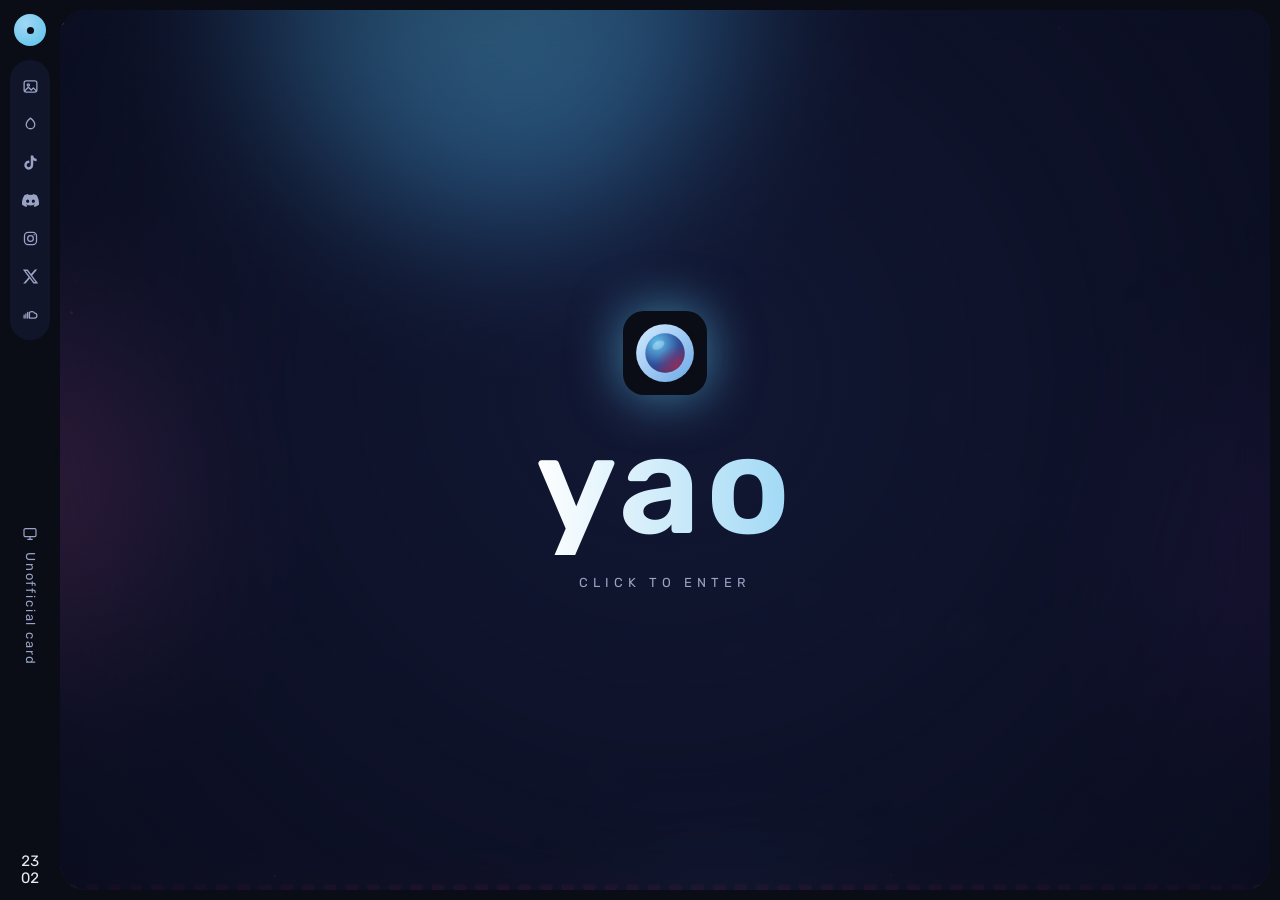
==== index.html @ 3c3188a4 "Add files via upload" ====
<!DOCTYPE html>
<html lang="pl">
<head>
<meta charset="utf-8">
<meta name="viewport" content="width=device-width, initial-scale=1">
<title>yao</title>
<meta name="description" id="desc" content="">
<meta name="theme-color" content="#0a0d16">
<link rel="icon" type="image/svg+xml" href="img/favicon.svg">
<link rel="icon" type="image/png" sizes="32x32" href="img/favicon-32.png">
<link rel="icon" type="image/png" sizes="16x16" href="img/favicon-16.png">
<link rel="shortcut icon" href="img/favicon.ico">
<link rel="apple-touch-icon" href="img/apple-touch-icon.png">
<link rel="preconnect" href="https://fonts.googleapis.com"><link rel="preconnect" href="https://fonts.gstatic.com" crossorigin>
<link href="https://fonts.googleapis.com/css2?family=Rubik:ital,wght@0,300;0,400;0,500;0,600;1,300&display=swap" rel="stylesheet">
<link rel="stylesheet" href="css/style.css">
</head>
<body>
<nav class="bar" aria-label="Links">
 <div class="ico on" aria-hidden="true"><svg viewBox="0 0 24 24"><circle cx="12" cy="12" r="5"/></svg></div>
 <div class="pill">
  <button class="ico" id="bgb" type="button" aria-label="Tło / Background"><svg viewBox="0 0 24 24" style="fill:none;stroke:currentColor;stroke-width:1.8;stroke-linecap:round;stroke-linejoin:round"><rect x="3" y="4" width="18" height="16" rx="3"/><circle cx="9" cy="10" r="1.6"/><path d="m4 18 5-5 4 4 3-3 4 4"/></svg></button>
  <button class="ico" id="ptb" type="button" aria-label="Płatki / Petals"><svg viewBox="0 0 24 24" style="fill:none;stroke:currentColor;stroke-width:1.8;stroke-linecap:round;stroke-linejoin:round"><path d="M12 3c4 3 6 6 6 9a6 6 0 0 1-12 0c0-3 2-6 6-9z"/></svg></button>
  <a class="ico" href="https://www.tiktok.com/@yaovfx" target="_blank" rel="noopener" aria-label="TikTok"><svg viewBox="0 0 24 24"><path d="M19.59 6.69a4.83 4.83 0 0 1-3.77-4.25V2h-3.45v13.67a2.89 2.89 0 0 1-5.2 1.74 2.89 2.89 0 0 1 2.31-4.64 2.93 2.93 0 0 1 .88.13V9.4a6.84 6.84 0 0 0-1-.05A6.33 6.33 0 0 0 5 20.1a6.34 6.34 0 0 0 10.86-4.43v-7a8.16 8.16 0 0 0 4.77 1.52v-3.4a4.85 4.85 0 0 1-1.04-.1z"/></svg></a>
  <a class="ico" href="https://discord.com/users/949751802386079844" target="_blank" rel="noopener" aria-label="Discord"><svg viewBox="0 0 24 24"><path d="M20.317 4.37a19.79 19.79 0 0 0-4.885-1.515.074.074 0 0 0-.079.037c-.21.375-.444.864-.608 1.25a18.27 18.27 0 0 0-5.487 0 12.64 12.64 0 0 0-.617-1.25.077.077 0 0 0-.079-.037A19.74 19.74 0 0 0 3.677 4.37a.07.07 0 0 0-.032.027C.533 9.046-.32 13.58.099 18.057a.082.082 0 0 0 .031.057 19.9 19.9 0 0 0 5.993 3.03.078.078 0 0 0 .084-.028c.462-.63.874-1.295 1.226-1.994a.076.076 0 0 0-.041-.106 13.1 13.1 0 0 1-1.872-.892.077.077 0 0 1-.008-.128c.126-.094.252-.192.372-.291a.074.074 0 0 1 .078-.01c3.928 1.793 8.18 1.793 12.061 0a.074.074 0 0 1 .079.009c.12.099.246.198.373.292a.077.077 0 0 1-.006.127 12.3 12.3 0 0 1-1.873.892.077.077 0 0 0-.041.107c.36.698.772 1.362 1.225 1.993a.076.076 0 0 0 .084.028 19.84 19.84 0 0 0 6.002-3.03.077.077 0 0 0 .032-.054c.5-5.177-.838-9.674-3.549-13.66a.06.06 0 0 0-.031-.03zM8.02 15.33c-1.183 0-2.157-1.085-2.157-2.419 0-1.333.956-2.419 2.157-2.419 1.21 0 2.176 1.096 2.157 2.42 0 1.333-.956 2.418-2.157 2.418zm7.975 0c-1.183 0-2.157-1.085-2.157-2.419 0-1.333.955-2.419 2.157-2.419 1.21 0 2.176 1.096 2.157 2.42 0 1.333-.946 2.418-2.157 2.418z"/></svg></a>
  <a class="ico s" href="https://www.instagram.com/realpiotrus/" target="_blank" rel="noopener" aria-label="Instagram"><svg viewBox="0 0 24 24"><rect x="3.5" y="3.5" width="17" height="17" rx="5"/><circle cx="12" cy="12" r="4"/><path d="M17.3 6.7h.01"/></svg></a>
  <a class="ico" href="https://x.com/pi0truSS" target="_blank" rel="noopener" aria-label="X"><svg viewBox="0 0 24 24"><path d="M18.244 2.25h3.308l-7.227 8.26 8.502 11.24H16.17l-5.214-6.817L4.99 21.75H1.68l7.73-8.835L1.254 2.25H8.08l4.713 6.231zm-1.161 17.52h1.833L7.084 4.126H5.117z"/></svg></a>
  <a class="ico s" href="https://soundcloud.com/yaoaudios" target="_blank" rel="noopener" aria-label="SoundCloud"><svg viewBox="0 0 24 24"><path d="M3 13v4M5.5 11v6M8 9v8M10.5 17h7a3.5 3.5 0 0 0 .4-6.98A5 5 0 0 0 10.5 9.2z"/></svg></a>
  </div>
 <div class="vlabel"><svg viewBox="0 0 24 24"><rect x="3" y="4" width="18" height="12" rx="2"/><path d="M8 20h8M12 16v4"/></svg><span data-pl="Nieoficjalna wizytówka" data-en="Unofficial card">Nieoficjalna wizytówka</span></div>
 <div class="clock" id="clock" aria-hidden="true">00<br>00</div>
</nav>
<main class="stage locked" id="stage">
 <div class="aurora" aria-hidden="true"><i class="blob b1"></i><i class="blob b2"></i><i class="blob b3"></i><i class="blob b4"></i></div>
 <canvas id="fx" aria-hidden="true"></canvas>
 <i class="wave" aria-hidden="true"></i>
 <button class="intro" id="intro" type="button"><img class="orb" src="img/favicon.svg" alt=""><b>yao</b><small data-pl="kliknij, aby wejść" data-en="click to enter">kliknij, aby wejść</small></button>
 <article class="card" id="card">
  <header class="head"><div class="av"><img src="img/avatar.jpg" alt="yao"></div><div><h1>yao</h1><p class="nick"><span id="hi">こんにちは</span>, <b>Piotrek</b></p></div></header>
  <blockquote class="quote"><span id="tw" data-text="All of us are slaves to something."></span></blockquote>
  <div><h2 class="sec" data-pl="Zainteresowania" data-en="Interests">Zainteresowania</h2><div class="chips"><span class="chip" data-pl="Muzyka" data-en="Music">Muzyka</span><span class="chip" data-pl="Gry" data-en="Games">Gry</span><span class="chip" data-pl="Natura" data-en="Nature">Natura</span><span class="chip" data-pl="Siłownia" data-en="Gym">Siłownia</span><span class="chip" data-pl="Anime" data-en="Anime">Anime</span><span class="chip" data-pl="Montaż" data-en="Editing">Montaż</span><span class="chip" data-pl="Japonia" data-en="Japan">Japonia</span><span class="chip" data-pl="Western" data-en="Westerns">Western</span></div></div>
  <div><h2 class="sec" data-pl="Ulubione anime" data-en="Favourite anime">Ulubione anime</h2><div class="chips"><span class="chip v" data-pl="Naruto" data-en="Naruto">Naruto</span><span class="chip v" data-pl="Vinland Saga" data-en="Vinland Saga">Vinland Saga</span><span class="chip v" data-pl="Tokyo Ghoul" data-en="Tokyo Ghoul">Tokyo Ghoul</span><span class="chip v" data-pl="A Silent Voice" data-en="A Silent Voice">A Silent Voice</span><span class="chip v" data-pl="Cyberpunk: Edgerunners" data-en="Cyberpunk: Edgerunners">Cyberpunk: Edgerunners</span><span class="chip v" data-pl="Berserk" data-en="Berserk">Berserk</span><span class="chip v" data-pl="Death Note" data-en="Death Note">Death Note</span></div></div>
  <div><h2 class="sec" data-pl="Linki" data-en="Links">Linki</h2><div class="rows">
   <a class="row" href="https://www.tiktok.com/@yaovfx" target="_blank" rel="noopener"><svg viewBox="0 0 24 24"><path d="M19.59 6.69a4.83 4.83 0 0 1-3.77-4.25V2h-3.45v13.67a2.89 2.89 0 0 1-5.2 1.74 2.89 2.89 0 0 1 2.31-4.64 2.93 2.93 0 0 1 .88.13V9.4a6.84 6.84 0 0 0-1-.05A6.33 6.33 0 0 0 5 20.1a6.34 6.34 0 0 0 10.86-4.43v-7a8.16 8.16 0 0 0 4.77 1.52v-3.4a4.85 4.85 0 0 1-1.04-.1z"/></svg>@yaovfx<small>TikTok</small></a>
   <a class="row" id="dc" href="https://discord.com/users/949751802386079844" target="_blank" rel="noopener"><svg viewBox="0 0 24 24"><path d="M20.317 4.37a19.79 19.79 0 0 0-4.885-1.515.074.074 0 0 0-.079.037c-.21.375-.444.864-.608 1.25a18.27 18.27 0 0 0-5.487 0 12.64 12.64 0 0 0-.617-1.25.077.077 0 0 0-.079-.037A19.74 19.74 0 0 0 3.677 4.37a.07.07 0 0 0-.032.027C.533 9.046-.32 13.58.099 18.057a.082.082 0 0 0 .031.057 19.9 19.9 0 0 0 5.993 3.03.078.078 0 0 0 .084-.028c.462-.63.874-1.295 1.226-1.994a.076.076 0 0 0-.041-.106 13.1 13.1 0 0 1-1.872-.892.077.077 0 0 1-.008-.128c.126-.094.252-.192.372-.291a.074.074 0 0 1 .078-.01c3.928 1.793 8.18 1.793 12.061 0a.074.074 0 0 1 .079.009c.12.099.246.198.373.292a.077.077 0 0 1-.006.127 12.3 12.3 0 0 1-1.873.892.077.077 0 0 0-.041.107c.36.698.772 1.362 1.225 1.993a.076.076 0 0 0 .084.028 19.84 19.84 0 0 0 6.002-3.03.077.077 0 0 0 .032-.054c.5-5.177-.838-9.674-3.549-13.66a.06.06 0 0 0-.031-.03zM8.02 15.33c-1.183 0-2.157-1.085-2.157-2.419 0-1.333.956-2.419 2.157-2.419 1.21 0 2.176 1.096 2.157 2.42 0 1.333-.956 2.418-2.157 2.418zm7.975 0c-1.183 0-2.157-1.085-2.157-2.419 0-1.333.955-2.419 2.157-2.419 1.21 0 2.176 1.096 2.157 2.42 0 1.333-.946 2.418-2.157 2.418z"/></svg>piotrek<small>Discord</small></a>
   <a class="row" href="https://www.instagram.com/realpiotrus/" target="_blank" rel="noopener"><svg class="st" viewBox="0 0 24 24"><rect x="3.5" y="3.5" width="17" height="17" rx="5"/><circle cx="12" cy="12" r="4"/><path d="M17.3 6.7h.01"/></svg>realpiotrus<small>Instagram</small></a>
   <a class="row" href="https://x.com/pi0truSS" target="_blank" rel="noopener"><svg viewBox="0 0 24 24"><path d="M18.244 2.25h3.308l-7.227 8.26 8.502 11.24H16.17l-5.214-6.817L4.99 21.75H1.68l7.73-8.835L1.254 2.25H8.08l4.713 6.231zm-1.161 17.52h1.833L7.084 4.126H5.117z"/></svg>@pi0truSS<small>X</small></a>
   <a class="row" href="https://soundcloud.com/yaoaudios" target="_blank" rel="noopener"><svg class="st" viewBox="0 0 24 24"><path d="M3 13v4M5.5 11v6M8 9v8M10.5 17h7a3.5 3.5 0 0 0 .4-6.98A5 5 0 0 0 10.5 9.2z"/></svg>yaoaudios<small>SoundCloud</small></a>
   </div></div>
  <footer class="foot"><span><svg viewBox="0 0 24 24"><path d="M12 21s7-6.1 7-11a7 7 0 0 0-14 0c0 4.9 7 11 7 11z"/><circle cx="12" cy="10" r="2.5"/></svg><span data-pl="Pomorskie, Polska" data-en="Pomerania, Poland">Pomorskie, Polska</span></span><span class="keys" data-pl="spacja · B tło · A auto · P płatki · M mute · L język" data-en="space · B bg · A auto · P petals · M mute · L lang">spacja · B tło · A auto · P płatki · M mute · L język</span><button class="lang" id="lang" type="button" data-pl="English" data-en="Polski">English</button></footer>
 </article>
 <div class="player" id="pl"><button id="pp" type="button" data-apl="Odtwórz / pauza" data-aen="Play / pause"><svg class="pl" viewBox="0 0 24 24"><path d="M8 5v14l11-7z"/></svg><svg class="ps" viewBox="0 0 24 24"><path d="M7 5h3.5v14H7zM13.5 5H17v14h-3.5z"/></svg></button><div class="eq"><i></i><i></i><i></i><i></i></div><div><b>Dialogue</b> <span>yao</span><i class="pg" id="pg"><u id="pgb"></u></i></div><input id="vol" type="range" min="0" max="100" value="30" data-apl="Głośność" data-aen="Volume"></div>
 <audio id="au" src="audio/dialogue.mp3" loop preload="auto"></audio>
</main>
<div class="toast" id="toast" role="status"></div>
<script src="js/script.js" defer></script>
</body>
</html>
---- css/style.css ----
:root{--bg:#0a0d16;--panel:#11152a;--text:#e6e9f5;--muted:#9aa3c4;--blue:rgb(91,192,235);--blue-l:#9fd8f5;--blue2:#2f7fc1;--pink:rgb(190,90,150);--acc:91,192,235;--acc2:190,90,150;--glass:rgba(14,18,38,.55);--line:rgba(255,255,255,.09);--red:#ff5a6a;--r:26px}
*{box-sizing:border-box;margin:0}
html,body{height:100%}
body{background:var(--bg);color:var(--text);font-family:Rubik,system-ui,sans-serif;display:flex;overflow:hidden}
a{color:inherit;text-decoration:none}
:focus-visible{outline:2px solid var(--blue);outline-offset:3px}
.bar{width:60px;flex:none;display:flex;flex-direction:column;align-items:center;padding:14px 0;gap:14px;z-index:3}
.pill{background:var(--panel);border-radius:22px;padding:10px 0;width:40px;display:flex;flex-direction:column;align-items:center;gap:6px}
.ico{width:32px;height:32px;border-radius:50%;display:grid;place-items:center;color:var(--muted);transition:background .25s,color .25s,transform .25s}
.ico svg{width:17px;height:17px;fill:currentColor}
.ico.s svg{fill:none;stroke:currentColor;stroke-width:1.8;stroke-linecap:round;stroke-linejoin:round}
.ico:hover{background:rgba(var(--acc),.18);color:#fff;transform:scale(1.12)}
.ico.on{background:radial-gradient(circle at 35% 30%,var(--blue-l),var(--blue));color:#0a0d16}
.vlabel{writing-mode:vertical-rl;color:var(--muted);letter-spacing:.14em;font-size:13px;margin:auto 0;display:flex;align-items:center;gap:10px}
.vlabel svg{width:16px;height:16px;stroke:var(--muted);fill:none;stroke-width:1.8;transform:rotate(0)}
.clock{font-size:15px;line-height:1.1;text-align:center;font-variant-numeric:tabular-nums}
.pwr{color:var(--red)}
.stage{flex:1;margin:10px 10px 10px 0;border-radius:var(--r);position:relative;overflow:hidden;background:#141a3a;display:grid;place-items:center;perspective:1100px}
.aurora{position:absolute;inset:-20%;filter:blur(70px);z-index:0}
.blob{position:absolute;border-radius:50%;opacity:.85}
.b1{width:46vw;height:46vw;left:22%;top:-14%;background:radial-gradient(circle,#62c4ee,#3a86c8 55%,transparent 72%);animation:d1 22s ease-in-out infinite alternate}
.b2{width:38vw;height:38vw;left:-6%;top:34%;background:radial-gradient(circle,var(--pink),#4d2c66 55%,transparent 72%);animation:d2 26s ease-in-out infinite alternate}
.b3{width:34vw;height:34vw;right:-4%;top:42%;background:radial-gradient(circle,#4a2060,#2a2260 55%,transparent 72%);animation:d3 30s ease-in-out infinite alternate}
.b4{width:26vw;height:40vw;left:44%;bottom:-24%;background:radial-gradient(ellipse,#2f7fc1,transparent 70%);animation:d4 18s ease-in-out infinite alternate}
@keyframes d1{to{transform:translate(12vw,10vh) scale(1.15)}}
@keyframes d2{to{transform:translate(14vw,-12vh) scale(1.2)}}
@keyframes d3{to{transform:translate(-16vw,-8vh) scale(.9)}}
@keyframes d4{to{transform:translate(-10vw,-6vh) scale(1.25)}}
.card{position:relative;z-index:1;width:min(560px,92%);max-height:94%;overflow:auto;scrollbar-width:none;padding:34px 34px 28px;border-radius:34px;background:var(--glass);border:1px solid var(--line);backdrop-filter:blur(22px) saturate(1.3);-webkit-backdrop-filter:blur(22px) saturate(1.3);box-shadow:0 30px 80px rgba(3,5,18,.55),inset 0 1px 0 rgba(255,255,255,.12);transform-style:preserve-3d;transition:transform .25s ease-out;animation:rise 1s cubic-bezier(.2,.8,.2,1) both}
.card::-webkit-scrollbar{display:none}
@keyframes rise{from{opacity:0;transform:translateY(28px) scale(.97);filter:blur(8px)}}
.head{display:flex;gap:20px;align-items:center}
.av{flex:none;width:112px;height:112px;border-radius:50%;padding:3px;background:conic-gradient(from 0deg,var(--blue),var(--pink),#4a2060,var(--blue));animation:spin 9s linear infinite;position:relative}
.av::after{content:"";position:absolute;inset:-10px;border-radius:50%;background:inherit;filter:blur(18px);opacity:.45;z-index:-1}
.av img{width:100%;height:100%;border-radius:50%;object-fit:cover;object-position:50% 20%;display:block;background:#fff;animation:spin 9s linear infinite reverse}
@keyframes spin{to{transform:rotate(360deg)}}
h1{font-size:30px;font-weight:600;letter-spacing:-.01em;line-height:1.1}
.nick{color:var(--blue);font-size:15px;margin-top:6px;font-weight:400}
.pro{display:inline-block;margin-top:9px;font-size:12.5px;color:var(--muted);padding:4px 11px;border-radius:99px;border:1px solid var(--line)}
.bio{margin:24px 0 18px;font-size:16px;line-height:1.6;color:#d3d8ee;max-width:60ch}
.sec{font-size:13px;color:var(--muted);margin:20px 0 9px;font-weight:500}
.chips{display:flex;flex-wrap:wrap;gap:8px}
.chip{padding:6px 13px;border-radius:99px;font-size:13.5px;background:rgba(var(--acc),.1);border:1px solid rgba(var(--acc),.22);transition:transform .2s,background .2s}
.chip:hover{transform:translateY(-3px);background:rgba(var(--acc),.22)}
.chip.v{background:rgba(var(--acc2),.14);border-color:rgba(var(--acc2),.28)}
.chip.v:hover{background:rgba(var(--acc2),.28)}
.rows{display:grid;gap:8px}
.row{display:flex;align-items:center;gap:13px;padding:11px 14px;border-radius:18px;background:rgba(255,255,255,.04);border:1px solid transparent;transition:background .25s,border-color .25s,transform .25s;font-size:14.5px;cursor:pointer;width:100%;color:inherit;font-family:inherit;text-align:left}
.row:hover{background:rgba(var(--acc),.12);border-color:rgba(var(--acc),.3);transform:translateX(5px)}
.row svg{width:18px;height:18px;flex:none;fill:var(--blue)}
.row svg.st{fill:none;stroke:var(--blue);stroke-width:1.8;stroke-linecap:round;stroke-linejoin:round}
.row small{margin-left:auto;color:var(--muted);font-size:12.5px}
.foot{display:flex;justify-content:space-between;align-items:center;margin-top:22px;font-size:13px;color:var(--muted);gap:10px;flex-wrap:wrap}
.foot svg{width:14px;height:14px;stroke:var(--muted);fill:none;stroke-width:1.8;vertical-align:-2px;margin-right:5px}
.lang{padding:5px 12px;border-radius:99px;border:1px solid var(--line);color:var(--text);transition:background .2s}
.lang:hover{background:rgba(255,255,255,.1)}
.toast{position:fixed;bottom:28px;left:50%;transform:translate(-50%,30px);opacity:0;background:var(--panel);border:1px solid var(--line);padding:10px 18px;border-radius:99px;font-size:14px;transition:.35s;z-index:9;pointer-events:none}
.toast.show{opacity:1;transform:translate(-50%,0)}
@media(max-width:640px){.head{flex-direction:column;text-align:center}.card{padding:26px 20px}.vlabel{display:none}.bio{text-align:center;margin-inline:auto}.foot{justify-content:center}}
@media(prefers-reduced-motion:reduce){*{animation:none!important;transition:none!important}}

/* tła do wyboru */
.aurora{transition:opacity 1s}
.wp,.scrim{position:absolute;inset:0;z-index:0;pointer-events:none}
.wp{background-size:cover;background-position:center;opacity:0;transition:opacity 1.1s ease}
.wp.on{opacity:1}
.scrim{background:linear-gradient(rgba(8,10,24,.3),rgba(8,10,24,.6));opacity:0;transition:opacity 1s}
.stage.has-wp .scrim{opacity:1}
.stage.has-wp .aurora{opacity:0}
button.ico{border:0;background:none;cursor:pointer;padding:0;font:inherit}

/* === v2: intro, fx, player, polish === */
.stage{padding-bottom:62px}
#fx{position:absolute;inset:0;width:100%;height:100%;z-index:0;pointer-events:none}
.stage::after{content:"";position:absolute;inset:0;z-index:4;pointer-events:none;opacity:.08;mix-blend-mode:overlay;background-image:url("data:image/svg+xml;utf8,<svg xmlns='http://www.w3.org/2000/svg' width='160' height='160'><filter id='n'><feTurbulence baseFrequency='.8' numOctaves='2'/></filter><rect width='100%' height='100%' filter='url(%23n)'/></svg>")}
.stage.locked .card{animation:none;opacity:0;visibility:hidden}
.stage:not(.locked) .card>*{animation:up .8s cubic-bezier(.2,.8,.2,1) both;animation-delay:calc(.3s + var(--i,0)*.1s)}
@keyframes up{from{opacity:0;transform:translateY(18px);filter:blur(6px)}}
@property --a{syntax:"<angle>";initial-value:0deg;inherits:false}
@keyframes ba{to{--a:360deg}}
.card{position:relative}
.card::before{content:"";position:absolute;inset:0;border-radius:inherit;pointer-events:none;background:radial-gradient(380px circle at var(--mx,50%) var(--my,0%),rgba(var(--acc),.16),transparent 65%)}
.card::after{content:"";position:absolute;inset:0;border-radius:inherit;padding:1.5px;pointer-events:none;background:conic-gradient(from var(--a),transparent 55%,var(--blue),var(--pink),transparent);-webkit-mask:linear-gradient(#000 0 0) content-box,linear-gradient(#000 0 0);-webkit-mask-composite:xor;mask-composite:exclude;animation:ba 7s linear infinite}
h1,.intro b{background:linear-gradient(90deg,#fff,var(--blue-l),var(--pink),#fff);background-size:300% 100%;-webkit-background-clip:text;background-clip:text;color:transparent;animation:shine 7s linear infinite;letter-spacing:.04em}
@keyframes shine{to{background-position:-300% 0}}
h1{font-size:56px;font-weight:600;line-height:1}
.quote{margin:24px 0 6px;padding:16px 18px;border-left:2px solid var(--blue);border-radius:0 18px 18px 0;background:linear-gradient(90deg,rgba(var(--acc),.12),transparent);font-size:18px;font-style:italic;color:#e3e8fb;min-height:3.4em;line-height:1.5}
.quote::after{content:"";display:inline-block;width:2px;height:1.1em;margin-left:3px;vertical-align:-3px;background:var(--blue);animation:bl 1s steps(1) infinite}
.quote.done::after{animation:bl 1s steps(1) 4,fo .4s 4s forwards}
@keyframes bl{50%{opacity:0}}@keyframes fo{to{opacity:0}}
.row::after{content:"↗";margin-left:12px;color:var(--blue);opacity:0;transform:translate(-6px,6px);transition:.25s}
.row:hover::after{opacity:1;transform:none}
.intro{position:absolute;inset:0;z-index:5;border:0;display:grid;place-content:center;justify-items:center;gap:20px;cursor:pointer;color:var(--text);font-family:inherit;background:radial-gradient(circle at 50% 42%,rgba(10,13,22,.15),rgba(8,10,24,.8));backdrop-filter:blur(16px);-webkit-backdrop-filter:blur(16px);transition:opacity 1s,visibility 1s}
.stage:not(.locked) .intro{opacity:0;visibility:hidden;pointer-events:none}
.intro b{font-size:clamp(70px,14vw,140px);font-weight:600;line-height:1}
.intro small{letter-spacing:.38em;text-transform:uppercase;font-size:13px;color:var(--muted);animation:pu 2.4s ease-in-out infinite}
.orb{width:84px;height:84px;filter:drop-shadow(0 0 26px rgba(var(--acc),.65));animation:fl 5s ease-in-out infinite}
@keyframes fl{50%{transform:translateY(-12px)}}@keyframes pu{50%{opacity:.35}}
.player{position:absolute;z-index:3;bottom:18px;left:50%;transform:translateX(-50%);display:flex;align-items:center;gap:12px;padding:7px 18px 7px 7px;border-radius:99px;background:var(--glass);border:1px solid var(--line);backdrop-filter:blur(18px);-webkit-backdrop-filter:blur(18px);font-size:13px;white-space:nowrap;opacity:0;transition:opacity .8s .7s}
.stage:not(.locked) .player{opacity:1}
.player button{width:36px;height:36px;border:0;border-radius:50%;cursor:pointer;color:#0a0d16;background:linear-gradient(135deg,var(--blue-l),var(--blue));display:grid;place-items:center}
.player button svg{width:16px;height:16px;fill:#0a0d16}.player .ps{display:none}.player.playing .ps{display:block}.player.playing .pl{display:none}
.eq{display:flex;gap:2px;align-items:end;height:16px}.eq i{width:3px;height:30%;background:var(--blue);border-radius:2px}
.player.playing .eq i{animation:eq .9s ease-in-out infinite alternate}.eq i:nth-child(2){animation-delay:.2s!important}.eq i:nth-child(3){animation-delay:.45s!important}.eq i:nth-child(4){animation-delay:.1s!important}
@keyframes eq{to{height:100%}}
.player span{color:var(--muted)}.player b{font-weight:500;color:var(--text)}
.player input{width:72px;accent-color:var(--blue)}
@media(max-width:640px){h1{font-size:46px}.player span,.player .eq{display:none}}

button.lang{background:none;font:inherit;font-size:13px;cursor:pointer}
button.pwr{color:var(--red)}

/* === v3 === */
.wave{position:absolute;left:50%;top:50%;width:20px;height:20px;margin:-10px;border-radius:50%;border:2px solid var(--blue-l);opacity:0;pointer-events:none;z-index:6}
.stage.entering .wave{animation:wv 1.7s cubic-bezier(.2,.6,.3,1) forwards}
@keyframes wv{0%{opacity:.95;transform:scale(1)}100%{opacity:0;transform:scale(110)}}
.stage.entering .orb{animation:none;transform:scale(6);opacity:0;filter:drop-shadow(0 0 60px var(--blue-l));transition:transform 1.5s cubic-bezier(.7,0,.2,1),opacity 1.2s .2s}
.stage.entering .intro b{transform:scale(1.35);opacity:0;filter:blur(14px);transition:transform 1.3s cubic-bezier(.7,0,.2,1),opacity 1s .1s,filter 1s}
.stage.entering .intro small{animation:none;opacity:0;transition:opacity .3s}
button.lang{background:none;font:inherit;font-size:13px;cursor:pointer}
html,body{height:100dvh;overscroll-behavior:none}
@media(max-width:640px){.bar{width:46px;padding:10px 0;gap:10px}.pill{width:34px}.ico{width:30px;height:30px}.stage{margin:8px 8px 8px 0;padding-bottom:78px}.card{width:96%;padding:24px 18px 20px;border-radius:28px}.player{bottom:12px;gap:10px;padding-right:14px}.quote{font-size:16px}.row{padding:12px}}

/* === v4 === */
.pg{position:absolute;left:22px;right:22px;bottom:1px;height:3px;border-radius:3px;background:rgba(255,255,255,.1);cursor:pointer}
.pg u{display:block;height:100%;width:0;border-radius:3px;background:linear-gradient(90deg,var(--blue),var(--pink));text-decoration:none}
.pg::before{content:"";position:absolute;inset:-7px 0}
.keys{font-size:12px;opacity:.55}
@media(max-width:640px){.keys{display:none}}
.wp{transform:scale(1.06);transition:opacity 1.1s ease,transform .5s ease-out}
.row#dc{cursor:copy}
.ico.spin svg{animation:spin .6s}

/* === v5 === */
.av img{object-position:50% 40%}.av{cursor:pointer}
.av.pop{animation:spin 9s linear infinite,pop .7s cubic-bezier(.3,1.6,.5,1)}
@keyframes pop{40%{scale:1.18}}
.nick{font-size:17px;margin-top:10px;color:var(--text)}.nick b{font-weight:500;color:var(--blue)}
#hi{display:inline-block;transition:opacity .35s,transform .35s;color:var(--blue-l)}
.cur{position:absolute;left:0;top:0;width:360px;height:360px;margin:-180px;border-radius:50%;pointer-events:none;z-index:0;opacity:0;transition:opacity .4s;mix-blend-mode:screen;background:radial-gradient(circle,rgba(var(--acc),.2),transparent 65%)}
#ptb.off{opacity:.4}
@media(max-width:640px){.nick{font-size:16px}}
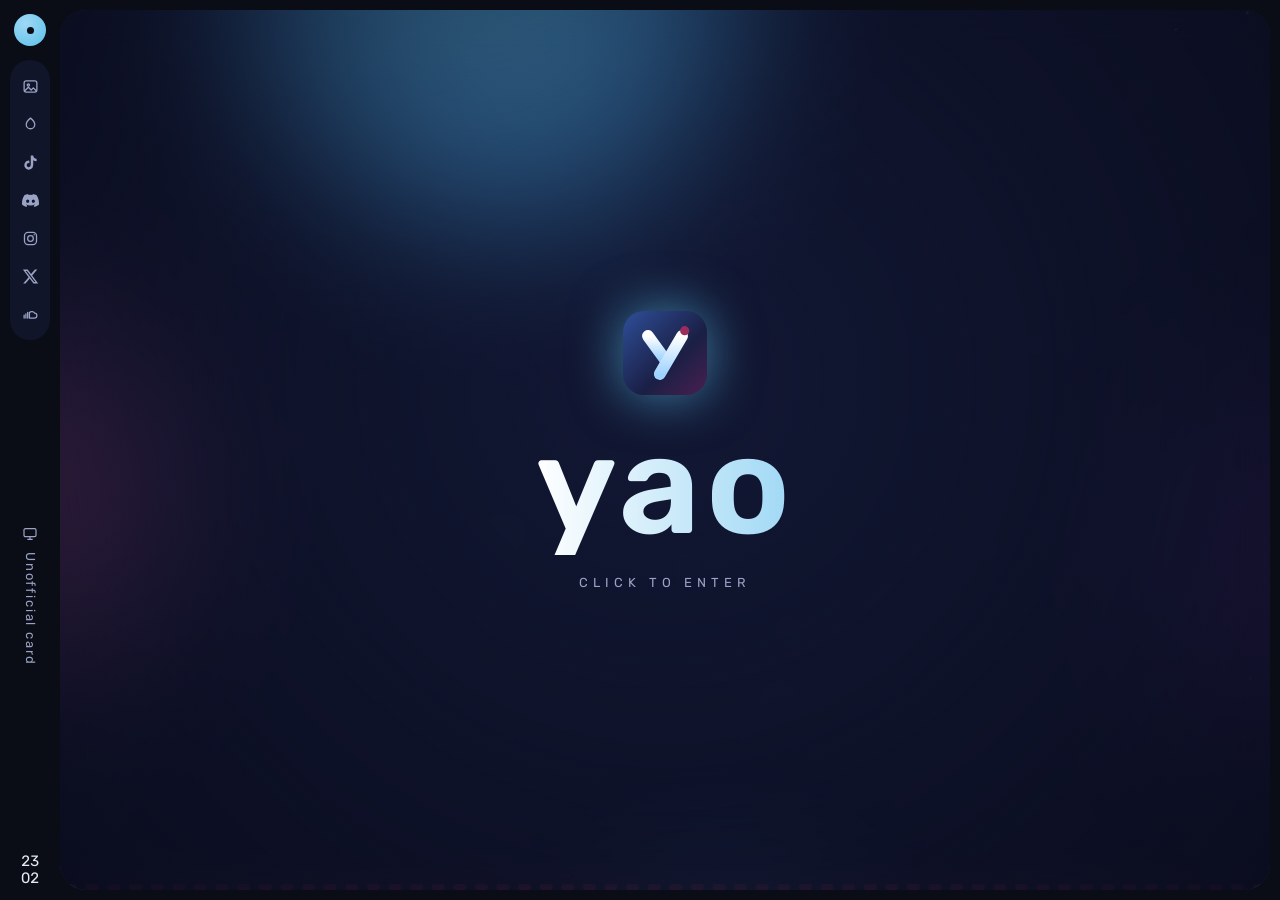
==== commit f97350b1: "Add files via upload" ====
--- a/index.html
+++ b/index.html
@@ -36,7 +36,7 @@
  <i class="wave" aria-hidden="true"></i>
  <button class="intro" id="intro" type="button"><img class="orb" src="img/favicon.svg" alt=""><b>yao</b><small data-pl="kliknij, aby wejść" data-en="click to enter">kliknij, aby wejść</small></button>
  <article class="card" id="card">
-  <header class="head"><div class="av"><img src="img/avatar.jpg" alt="yao"></div><div><h1>yao</h1><p class="nick"><span id="hi">こんにちは</span>, <b>Piotrek</b></p></div></header>
+  <header class="head"><div class="av"><img src="img/avatar.jpg" alt="yao"></div><div><h1>yao</h1><p class="nick"><span id="hi">こんにちは、<b>Piotrek</b>です</span></p></div></header>
   <blockquote class="quote"><span id="tw" data-text="All of us are slaves to something."></span></blockquote>
   <div><h2 class="sec" data-pl="Zainteresowania" data-en="Interests">Zainteresowania</h2><div class="chips"><span class="chip" data-pl="Muzyka" data-en="Music">Muzyka</span><span class="chip" data-pl="Gry" data-en="Games">Gry</span><span class="chip" data-pl="Natura" data-en="Nature">Natura</span><span class="chip" data-pl="Siłownia" data-en="Gym">Siłownia</span><span class="chip" data-pl="Anime" data-en="Anime">Anime</span><span class="chip" data-pl="Montaż" data-en="Editing">Montaż</span><span class="chip" data-pl="Japonia" data-en="Japan">Japonia</span><span class="chip" data-pl="Western" data-en="Westerns">Western</span></div></div>
   <div><h2 class="sec" data-pl="Ulubione anime" data-en="Favourite anime">Ulubione anime</h2><div class="chips"><span class="chip v" data-pl="Naruto" data-en="Naruto">Naruto</span><span class="chip v" data-pl="Vinland Saga" data-en="Vinland Saga">Vinland Saga</span><span class="chip v" data-pl="Tokyo Ghoul" data-en="Tokyo Ghoul">Tokyo Ghoul</span><span class="chip v" data-pl="A Silent Voice" data-en="A Silent Voice">A Silent Voice</span><span class="chip v" data-pl="Cyberpunk: Edgerunners" data-en="Cyberpunk: Edgerunners">Cyberpunk: Edgerunners</span><span class="chip v" data-pl="Berserk" data-en="Berserk">Berserk</span><span class="chip v" data-pl="Death Note" data-en="Death Note">Death Note</span></div></div>
--- a/css/style.css
+++ b/css/style.css
@@ -128,7 +128,6 @@
 .keys{font-size:12px;opacity:.55}
 @media(max-width:640px){.keys{display:none}}
 .wp{transform:scale(1.06);transition:opacity 1.1s ease,transform .5s ease-out}
-.row#dc{cursor:copy}
 .ico.spin svg{animation:spin .6s}
 
 /* === v5 === */
